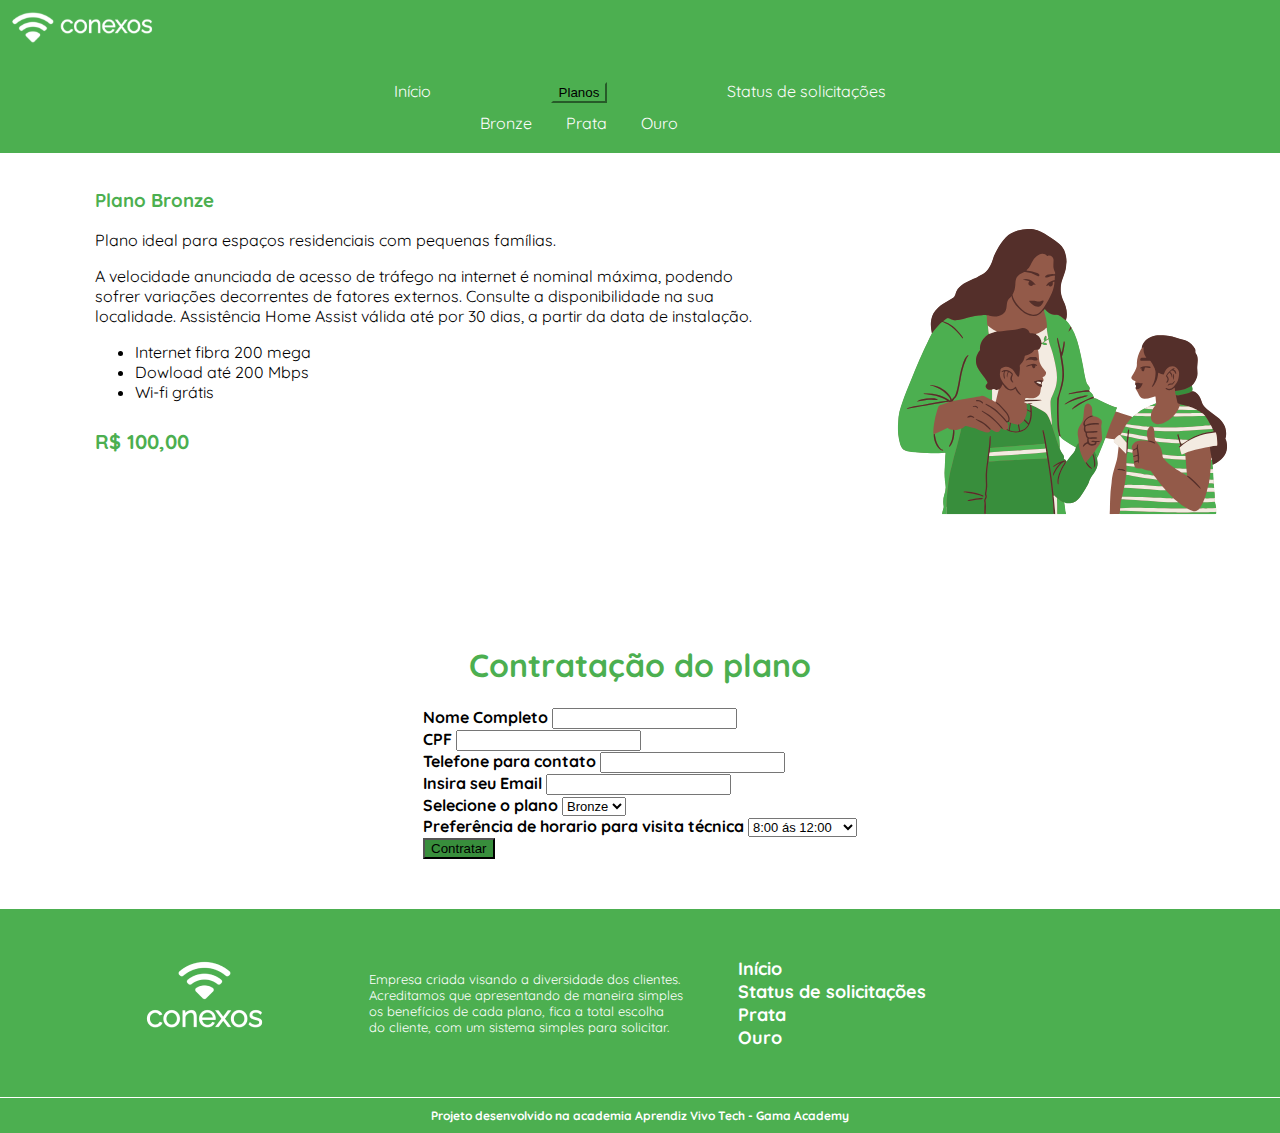
==== bronze.html @ d9182511 "planos finalizados" ====
<!DOCTYPE html>
<html lang="pt-br">

<head>
    <meta charset="UTF-8">
    <meta name="viewport" content="width=device-width, initial-scale=1.0">
    <link rel="shortcut icon" href="imagens/favicon.svg" type="image/x-icon">
    <title>Conexos</title>
    <link href="https://cdn.jsdelivr.net/npm/bootstrap@5.3.0/dist/css/bootstrap.min.css" rel="stylesheet"
        integrity="sha384-9ndCyUaIbzAi2FUVXJi0CjmCapSmO7SnpJef0486qhLnuZ2cdeRhO02iuK6FUUVM" crossorigin="anonymous">
    <link rel="stylesheet" href="css/estilo.css">
</head>

<body>

    <header>
        <div class="container">
            <div class="row">
                <div class="col d-flex justify-content-between align-content-center">
                    <a href="index.html" class="logo-link"><img src="imagens/logo-header.svg" alt="Logo Conexos" class="logo-header"></a>
                    <nav>
                        <ul class="menu">
                            <li> <a href="index.html">Início</a> </li>
                            <li>
                                <div class="dropdown">
                                    <button class="btn btn-success dropdown-toggle" type="button"
                                        data-bs-toggle="dropdown" aria-expanded="false">
                                        Planos
                                    </button>
                                    <ul class="dropdown-menu">
                                        <li><a class="dropdown-item" href="bronze.html">Bronze</a></li>
                                        <li><a class="dropdown-item" href="prata.html">Prata</a></li>
                                        <li><a class="dropdown-item" href="ouro.html">Ouro</a></li>
                                    </ul>
                                </div>
                            </li>
                            <li> <a href="status.html">Status de solicitações</a> </li>
                        </ul>

                </div>
                </nav>
            </div>
        </div>
        </div>
    </header>


<main>
    <div class="planos-main">
        <div class="info-planos">
            <h3 class="tittle my-5">Plano Bronze</h3>
            <p>Plano ideal para espaços residenciais com pequenas famílias.
            <p>A velocidade anunciada de acesso de tráfego na internet é nominal máxima, podendo sofrer variações
                decorrentes de fatores externos. Consulte a disponibilidade na sua localidade. Assistência Home Assist
                válida até por 30 dias, a partir da data de instalação.</p>
            <ul>
                <li>Internet fibra 200 mega</li>
                <li>Dowload até 200 Mbps</li>
                <li>Wi-fi grátis</li>
            </ul>
            <p class="valor">R$ 100,00</p>
        </div>
            <img src="./imagens/ilustra-1.svg" alt="dois homens simulando uma contratação"
            width="499px" height="405px">
    </div>
    <div class="form-container">

        <div class="card" style="width: 40rem;">
            <div class="card-body my-2">
                <form>
                    <h1 class="Titulo-form-plano">Contratação do plano</h1>
                    <div class="card-text">
                        <div class="col-5">
                            <div class="mb-3">
                                <label for="nome" class="form-label col-form-label-sm">Nome Completo</label>
                                <input type="nome" class="form-control" id="Nome">
                            </div>
                            <div class="mb-3">
                                <label for="cpf" class="form-label col-form-label-sm">CPF</label>
                                <input type="cpf" class="form-control" id="cpf">
                            </div>
                            <div class="mb-3">
                                <label for="Telefone" class="form-label col-form-label-sm">Telefone para contato</label>
                                <input type="telefone" class="form-control" id="telefone">
                            </div>
                            <div class="mb-3">
                                <label for="email" class="form-label col-form-label-sm">Insira seu Email</label>
                                <input type="email" class="form-control" id="email">
                            </div>
                            <div class="mb-3">
                                <label for="plano" class="form-label col-form-label-sm">Selecione o plano</label>
                                <select class="form-select">
                                    <option value="1">Bronze</option>
                                    <option value="2">Prata</option>
                                    <option value="3">Ouro</option>
                                </select>
                            </div>
                            <div class="mb-3">
                                <label for="plano" class="form-label col-form-label-sm">Preferência de horario para
                                    visita
                                    técnica</label>
                                <select class="form-select">
                                    <option value="1">8:00 ás 12:00</option>
                                    <option value="2">12:00 ás 16:00</option>
                                    <option value="3">16:00 ás 20:00</option>
                                </select>
                            </div>
                            <div class="mb-3">
                                <div class="d-grid gap">
                                    <button class="btn btn-primary" type="button">Contratar</button>
                                </div>
                            </div>
                        </div>
                    </div>
            </div>
            </form>
        </div>
    </div>
    </div>


</main>

    <footer>
        <div class="container">
            <div class="row">
                <a href="index.html" class="logo-header"><img src="imagens/conexos-logo-footer.png" alt="Logo Conexos"> </a>
                <!-- <a href="index.html" class="logo-link"><img src="imagens/logo-header.svg" alt="Logo Conexos" class="logo-header"></a> -->
            </div>
            <div class="col">
                <p>Empresa criada visando a diversidade dos clientes.<br>
                    Acreditamos que apresentando de maneira simples<br> os benefícios de cada plano, fica a total
                    escolha<br>do
                    cliente, com um sistema simples para solicitar.</p>
            </div>

            <div class="col">
                <ul>
                    <li><a href="index.html">Início</a></li>
                    <li><a href="status.html">Status de solicitações</a></li> 
                    <li><a href="prata.html">Prata</a></li>
                    <li><a href="ouro.html">Ouro</a></li>
                </ul>
            </div>

        </div>

        <div class="copyright">
            <p>Projeto desenvolvido na academia Aprendiz Vivo Tech - Gama Academy</p>
        </div>

    </footer>

    <script src="https://cdn.jsdelivr.net/npm/bootstrap@5.3.0/dist/js/bootstrap.bundle.min.js"
        integrity="sha384-geWF76RCwLtnZ8qwWowPQNguL3RmwHVBC9FhGdlKrxdiJJigb/j/68SIy3Te4Bkz"
        crossorigin="anonymous"></script>
</body>

</html>
---- css/estilo.css ----
@import url('https://fonts.googleapis.com/css2?family=Quicksand:wght@400;500;700&display=swap');

* {
    box-sizing: border-box;
    /* garante que o elemento ocupa no maximo o espaço definido no width */
}

/* HEADER */
body {
    margin: 0;
    padding: 0;
    font-family: 'Quicksand', sans-serif;
}

header {
    background-color: #4CAF50;
} 


.logo-link {
    display: flex;
    align-items: center;
}


header ul {
    margin: 20;
    list-style: none;
    padding: 0;
    text-align: center;
}


header ul li {
    display: inline-table;
   padding: 10px 15px;
}

header ul li a {
    text-decoration: none;
    color: #FDFDFD;
}   

button.btn-success {
    background-color: #4CAF50; 
    border-color: #4CAF50;
}
/* PLANOS */
main h2 {
    color: #4CAF50;
}

h5.card-title {
    color: #4CAF50;
}

p.card-text {
    text-align:start;
} 

main p.valor {
    text-align: center;
    font-size: 30px;
    color: #4CAF50;
    line-height: 39.57px;
    font-weight: bold;
}

.card-body a {
    background-color: #4CAF50;
    color: #FFF;
    font-size: 15px;
    font-weight: bold;
    padding: 6px 35px;
    text-decoration: none;
    border-radius: 50px;  
    text-align:center; 
} 
/* PÁGINA DOS PLANOS */  

.info-planos{
    padding: 0px 80px; 
    text-align: left;    
}

.info-planos h3 { 
    color: #4CAF50;  
}  

.info-planos p.valor {
    color: #4CAF50; 
    font-size: 20px; 
    text-align: left;
}

/*Status de solicitaçoes*/

.solicitaçao{
    padding: 30px 70px; 
    display: flex;
    justify-content: space-evenly;
}
.solicitaçao h2{
    color: #4CAF50;
}


.card-soli p{
    width: 100%;
    border: 1px solid #212121;
    border-radius: 7px;
    padding: 10px;
    margin: 5px 0;
}
.card-soli a{
    font-size: 16px;
    background-color: #4CAF50;
    color: #fff;
    font-family: 'Montserrat', sans-serif;
    font-weight: 500;
    border: 1px solid #4CAF50;
    padding: 5px 15px;
    border-radius: 30px;
    transition: 0.5s;
}
.card-soli a:hover{
    background-color: #388E3c;
    border-color: #388E3c;
    cursor: pointer;
}




/* FOOTER */
footer {
    background-color: #4CAF50;
    color: #fff;
    font-weight: 700;
    font-size: 18px;
}

footer .container {
    width: 1200px;
    max-width: 100%;
    margin: 0 auto;
    display: flex;
    justify-content: flex-start;
    align-items: center;
    padding: 30px 0;
}

footer p {
    margin: 0;
}

footer .col p {
    font-size: small;
    text-align: left;
    text-decoration: none;
    font-weight: lighter;
    padding: -50px -100px;
}

footer ul li a,
footer ul li button.btn-success {
    text-decoration: none;
    padding:10px 15px; 
    color:#FFF; 
} 

footer ul li {
    text-decoration: none;
    display:table-row;    
}

footer .row {
    margin: 0px 90px;
}

footer .copyright {
    text-align: center;
    border-top: 1.5px solid #fff;
    padding: 10px; 
    font-size: 12px;
} 
form .Titulo-form-plano {
    display: flex;
    justify-content: center;
    color: #4CAF50;
}

.form-container {
    margin: 50px;
    display: flex;
    justify-content: center;
}
.form-select {
    font-size: small;
}
.card-text{
    font-weight: bold;
    display: flex;
    justify-content: center;
}
.btn-primary {
    background-color: #388E3c;
 }
 .planos-main {
    display: flex;
    justify-content: space-between;
    margin: 15px;
 }
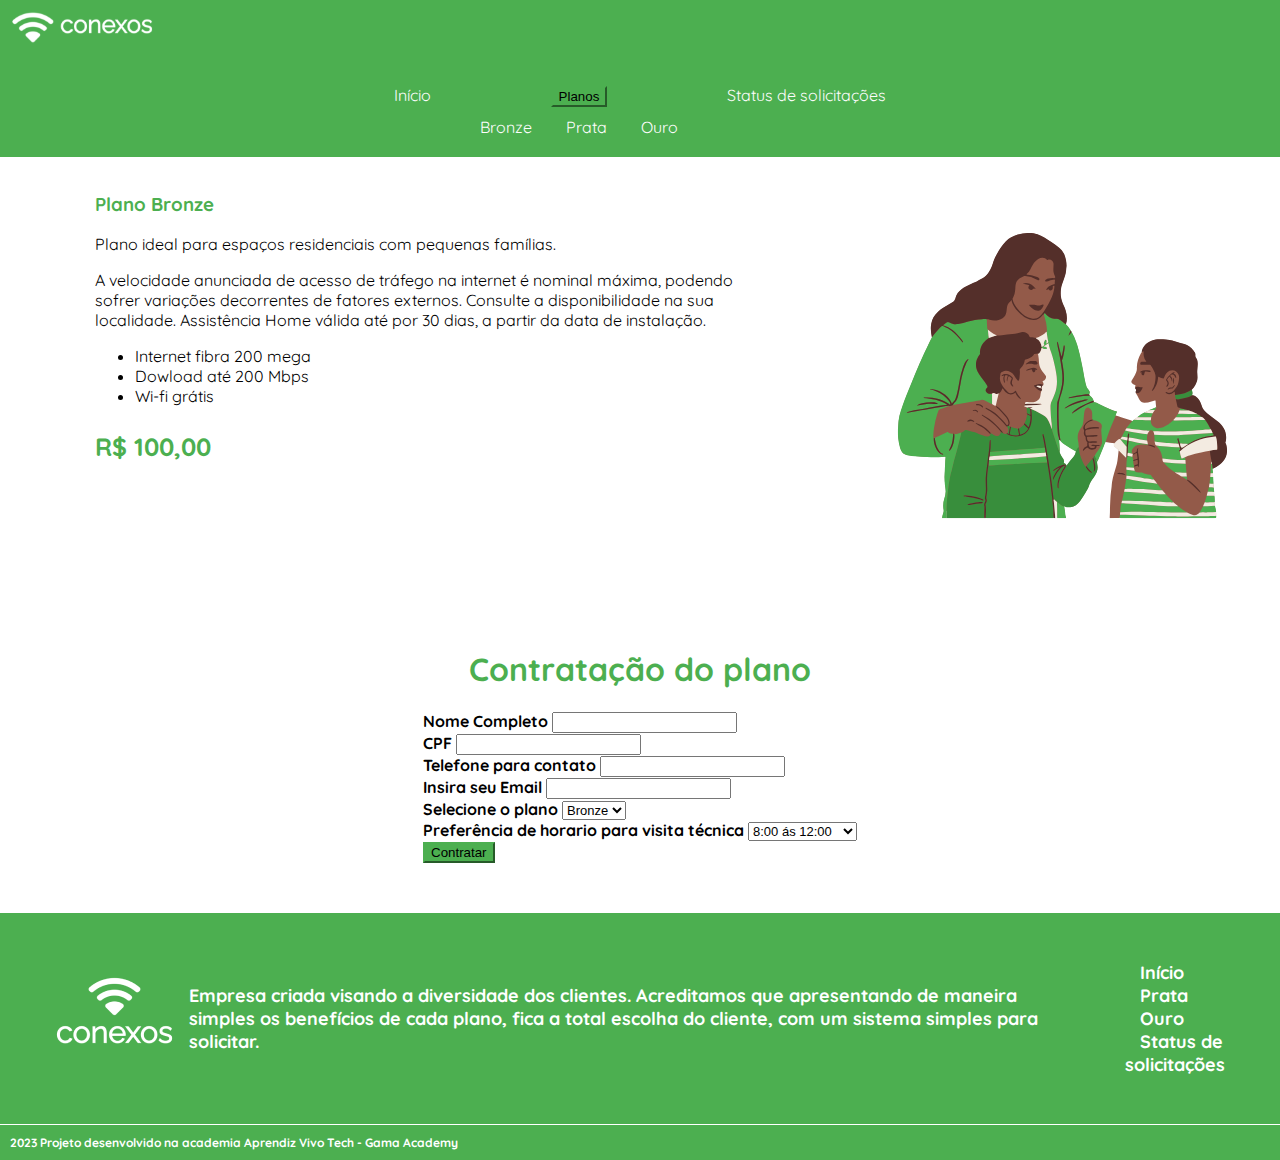
==== commit 2cc8fc14: "responsividade" ====
--- a/bronze.html
+++ b/bronze.html
@@ -4,7 +4,7 @@
 <head>
     <meta charset="UTF-8">
     <meta name="viewport" content="width=device-width, initial-scale=1.0">
-    <link rel="shortcut icon" href="imagens/favicon.svg" type="image/x-icon">
+    <link rel="shortcut icon" href="imagens/logos/favicon.svg" type="image/x-icon">
     <title>Conexos</title>
     <link href="https://cdn.jsdelivr.net/npm/bootstrap@5.3.0/dist/css/bootstrap.min.css" rel="stylesheet"
         integrity="sha384-9ndCyUaIbzAi2FUVXJi0CjmCapSmO7SnpJef0486qhLnuZ2cdeRhO02iuK6FUUVM" crossorigin="anonymous">
@@ -17,7 +17,8 @@
         <div class="container">
             <div class="row">
                 <div class="col d-flex justify-content-between align-content-center">
-                    <a href="index.html" class="logo-link"><img src="imagens/logo-header.svg" alt="Logo Conexos" class="logo-header"></a>
+                    <a href="index.html" class="logo-link"><img src="imagens/logos/logo-header.svg" alt="Logo Conexos"
+                            class="logo-header"></a>
                     <nav>
                         <ul class="menu">
                             <li> <a href="index.html">Início</a> </li>
@@ -45,111 +46,118 @@
     </header>
 
 
-<main>
-    <div class="planos-main">
-        <div class="info-planos">
-            <h3 class="tittle my-5">Plano Bronze</h3>
-            <p>Plano ideal para espaços residenciais com pequenas famílias.
-            <p>A velocidade anunciada de acesso de tráfego na internet é nominal máxima, podendo sofrer variações
-                decorrentes de fatores externos. Consulte a disponibilidade na sua localidade. Assistência Home Assist
-                válida até por 30 dias, a partir da data de instalação.</p>
-            <ul>
-                <li>Internet fibra 200 mega</li>
-                <li>Dowload até 200 Mbps</li>
-                <li>Wi-fi grátis</li>
-            </ul>
-            <p class="valor">R$ 100,00</p>
+    <main>
+
+        <!-- DESCRIÇÃO DOS PLANOS -->
+        <div class="planos-main">
+            <div class="info-planos">
+            <div class="row">
+                <h3 class="tittle my-5 col-12 col-md-12">Plano Bronze</h3>
+                <p>Plano ideal para espaços residenciais com pequenas
+                    famílias.</p>
+                <p>A velocidade anunciada de acesso de tráfego na internet é nominal máxima,
+                    podendo sofrer variações
+                    decorrentes de fatores externos. Consulte a disponibilidade na sua localidade. Assistência Home
+                    válida até por 30 dias, a partir da data de instalação.</p>
+                <ul>
+                    <li>Internet fibra 200 mega</li>
+                    <li>Dowload até 200 Mbps</li>
+                    <li>Wi-fi grátis</li>
+                </ul>
+                <p class="text-left">R$ 100,00</p>
+            </div>
         </div>
-            <img src="./imagens/ilustra-1.svg" alt="dois homens simulando uma contratação"
-            width="499px" height="405px">
-    </div>
-    <div class="form-container">
 
-        <div class="card" style="width: 40rem;">
-            <div class="card-body my-2">
-                <form>
-                    <h1 class="Titulo-form-plano">Contratação do plano</h1>
-                    <div class="card-text">
-                        <div class="col-5">
-                            <div class="mb-3">
-                                <label for="nome" class="form-label col-form-label-sm">Nome Completo</label>
-                                <input type="nome" class="form-control" id="Nome">
-                            </div>
-                            <div class="mb-3">
-                                <label for="cpf" class="form-label col-form-label-sm">CPF</label>
-                                <input type="cpf" class="form-control" id="cpf">
-                            </div>
-                            <div class="mb-3">
-                                <label for="Telefone" class="form-label col-form-label-sm">Telefone para contato</label>
-                                <input type="telefone" class="form-control" id="telefone">
-                            </div>
-                            <div class="mb-3">
-                                <label for="email" class="form-label col-form-label-sm">Insira seu Email</label>
-                                <input type="email" class="form-control" id="email">
-                            </div>
-                            <div class="mb-3">
-                                <label for="plano" class="form-label col-form-label-sm">Selecione o plano</label>
-                                <select class="form-select">
-                                    <option value="1">Bronze</option>
-                                    <option value="2">Prata</option>
-                                    <option value="3">Ouro</option>
-                                </select>
-                            </div>
-                            <div class="mb-3">
-                                <label for="plano" class="form-label col-form-label-sm">Preferência de horario para
-                                    visita
-                                    técnica</label>
-                                <select class="form-select">
-                                    <option value="1">8:00 ás 12:00</option>
-                                    <option value="2">12:00 ás 16:00</option>
-                                    <option value="3">16:00 ás 20:00</option>
-                                </select>
-                            </div>
-                            <div class="mb-3">
-                                <div class="d-grid gap">
-                                    <button class="btn btn-primary" type="button">Contratar</button>
+            <img class="img-fluid d-none d-md-none d-xl-block" src="./imagens/ilustra-planos/ilustra-1.svg"
+                alt="Mulher de verde tocando ombro de duas crianças usando roupas verdes fazendo joinha." width="499px"
+                height="405px">
+
+        </div>
+
+        <!-- Fomúlario Contratação -->
+        <div class="form-container">
+
+            <div class="card" style="width: 40rem;">
+                <div class="card-body my-2">
+                    <form>
+                        <h1 class="Titulo-form-plano my-2">Contratação do plano</h1>
+                        <div class="card-text">
+                            <div class="col-5">
+                                <div class="mb-3">
+                                    <label for="nome" class="form-label col-form-label-sm my-3">Nome Completo</label>
+                                    <input type="nome" class="form-control" id="Nome">
+                                </div>
+                                <div class="mb-3">
+                                    <label for="cpf" class="form-label col-form-label-sm">CPF</label>
+                                    <input type="cpf" class="form-control" id="cpf">
+                                </div>
+                                <div class="mb-3">
+                                    <label for="Telefone" class="form-label col-form-label-sm">Telefone para
+                                        contato</label>
+                                    <input type="telefone" class="form-control" id="telefone">
+                                </div>
+                                <div class="mb-3">
+                                    <label for="email" class="form-label col-form-label-sm">Insira seu Email</label>
+                                    <input type="email" class="form-control" id="email">
+                                </div>
+                                <div class="mb-3">
+                                    <label for="plano" class="form-label col-form-label-sm">Selecione o plano</label>
+                                    <select class="form-select">
+                                        <option value="1">Bronze</option>
+                                        <option value="2">Prata</option>
+                                        <option value="3">Ouro</option>
+                                    </select>
+                                </div>
+                                <div class="mb-3">
+                                    <label for="plano" class="form-label col-form-label-sm">Preferência de horario para
+                                        visita
+                                        técnica</label>
+                                    <select class="form-select">
+                                        <option value="1">8:00 ás 12:00</option>
+                                        <option value="2">12:00 ás 16:00</option>
+                                        <option value="3">16:00 ás 20:00</option>
+                                    </select>
+                                </div>
+                                <div class="mb-3">
+                                    <div class="d-grid gap">
+                                        <button class="btn btn-success border-0" type="button">Contratar</button>
+                                    </div>
                                 </div>
                             </div>
                         </div>
-                    </div>
+                </div>
+                </form>
             </div>
-            </form>
+        </div>
+        </div>
+
+    </main>
+
+    <footer class="text-left">
+        <section class="container p-4 pb-2 mb-4 d-flex justify-content-around">
+          <a class="btn" href="index.html"><img class="d-none d-md-block d-xl-block" src="imagens/logos/conexos-logo-footer.png"
+            alt="Logo Conexos"></a>
+
+            <p class="fs-small fw-lighter text-justify">Empresa criada visando a diversidade dos clientes.
+                Acreditamos que apresentando de maneira simples os benefícios de cada plano, fica a total
+                escolha do cliente, com um sistema simples para solicitar.</p>
+         
+                <ul class="text-left">
+            <li><a href="index.html">Início</a></li>
+            <li><a href="prata.html">Prata</a></li>
+            <li><a href="ouro.html">Ouro</a></li>
+            <li><a href="status.html">Status de solicitações</a></li>
+        </ul>
+        </section>
+
+        <div class="copyright">
+        <div class="p-3 text-center fs-small fw-lighter">
+            2023 <i class="bi bi-c-circle"></i> Projeto desenvolvido na academia Aprendiz Vivo Tech - Gama Academy
         </div>
     </div>
-    </div>
-
-
-</main>
-
-    <footer>
-        <div class="container">
-            <div class="row">
-                <a href="index.html" class="logo-header"><img src="imagens/conexos-logo-footer.png" alt="Logo Conexos"> </a>
-                <!-- <a href="index.html" class="logo-link"><img src="imagens/logo-header.svg" alt="Logo Conexos" class="logo-header"></a> -->
-            </div>
-            <div class="col">
-                <p>Empresa criada visando a diversidade dos clientes.<br>
-                    Acreditamos que apresentando de maneira simples<br> os benefícios de cada plano, fica a total
-                    escolha<br>do
-                    cliente, com um sistema simples para solicitar.</p>
-            </div>
-
-            <div class="col">
-                <ul>
-                    <li><a href="index.html">Início</a></li>
-                    <li><a href="status.html">Status de solicitações</a></li> 
-                    <li><a href="prata.html">Prata</a></li>
-                    <li><a href="ouro.html">Ouro</a></li>
-                </ul>
-            </div>
-
-        </div>
-
-        <div class="copyright">
-            <p>Projeto desenvolvido na academia Aprendiz Vivo Tech - Gama Academy</p>
-        </div>
 
     </footer>
+
 
     <script src="https://cdn.jsdelivr.net/npm/bootstrap@5.3.0/dist/js/bootstrap.bundle.min.js"
         integrity="sha384-geWF76RCwLtnZ8qwWowPQNguL3RmwHVBC9FhGdlKrxdiJJigb/j/68SIy3Te4Bkz"
--- a/css/estilo.css
+++ b/css/estilo.css
@@ -14,14 +14,7 @@
 
 header {
     background-color: #4CAF50;
-} 
-
-
-.logo-link {
-    display: flex;
-    align-items: center;
-}
-
+}
 
 header ul {
     margin: 20;
@@ -30,22 +23,23 @@
     text-align: center;
 }
 
-
 header ul li {
     display: inline-table;
-   padding: 10px 15px;
+    padding: 10px 15px;
 }
 
 header ul li a {
     text-decoration: none;
     color: #FDFDFD;
-}   
+}
 
 button.btn-success {
-    background-color: #4CAF50; 
+    background-color: #4CAF50;
     border-color: #4CAF50;
-}
-/* PLANOS */
+} 
+
+/* PLANOS */ 
+
 main h2 {
     color: #4CAF50;
 }
@@ -55,8 +49,8 @@
 }
 
 p.card-text {
-    text-align:start;
-} 
+    text-align: start;
+}
 
 main p.valor {
     text-align: center;
@@ -70,49 +64,104 @@
     background-color: #4CAF50;
     color: #FFF;
     font-size: 15px;
+    padding: 6px 35px;
+    text-decoration: none;
+    border-radius: 50px;
+    text-align: center;
+}
+
+/* STATUS SOLICITAÇÃO */
+.solicitacao-1 {
+    padding: 100px 0;
+}
+
+.solicitacao-1 h2{
+text-align: right;
+font-size: 42px;
+padding: 0 0 30px;
+color: #4CAF50;
+font-weight: bold; 
+}
+
+.visita {
+text-align: right;
+width: 100%;
+font-size: 23px;
+}
+
+.button a{
+    text-align: right ;
+    border-radius: 50px;
+    background-color: #4CAF50;
+    padding: 6px 35px;
+}
+/* PÁGINA DOS PLANOS */
+
+.info-planos {
+    padding: 0px 80px;
+}
+
+.info-planos h3 {
+    color: #4CAF50;
+}
+
+p.text-left {
+    color: #4CAF50;
+    font-size: 25px;
+    text-align: left;
+    font-weight: bold; 
+}
+
+form .Titulo-form-plano {
+    display: flex;
+    justify-content: center;
+    color: #4CAF50;
+}
+
+.form-container {
+    margin: 50px;
+    display: flex;
+    justify-content: center;
+}
+.form-select {
+    font-size: small;
+}
+.card-text{
     font-weight: bold;
-    padding: 6px 35px;
-    text-decoration: none;
-    border-radius: 50px;  
-    text-align:center; 
-} 
-/* PÁGINA DOS PLANOS */  
-
-.info-planos{
-    padding: 0px 80px; 
-    text-align: left;    
-}
-
-.info-planos h3 { 
-    color: #4CAF50;  
-}  
-
-.info-planos p.valor {
-    color: #4CAF50; 
-    font-size: 20px; 
-    text-align: left;
-}
+    display: flex;
+    justify-content: center;
+}
+.btn-primary {
+    background-color: #388E3c;
+ }
+ .planos-main {
+    display: flex;
+    justify-content: space-between;
+    margin: 15px;
+ }
 
 /*Status de solicitaçoes*/
 
-.solicitaçao{
-    padding: 30px 70px; 
+.solicitaçao {
+    padding: 30px 70px;
     display: flex;
     justify-content: space-evenly;
 }
-.solicitaçao h2{
-    color: #4CAF50;
-}
-
-
-.card-soli p{
+
+.solicitaçao h2 {
+    color: #4CAF50;
+}
+
+
+.card-soli p {
     width: 100%;
     border: 1px solid #212121;
     border-radius: 7px;
     padding: 10px;
     margin: 5px 0;
 }
-.card-soli a{
+
+.card-soli a {
     font-size: 16px;
     background-color: #4CAF50;
     color: #fff;
@@ -123,13 +172,12 @@
     border-radius: 30px;
     transition: 0.5s;
 }
-.card-soli a:hover{
+
+.card-soli a:hover {
     background-color: #388E3c;
     border-color: #388E3c;
     cursor: pointer;
 }
-
-
 
 
 /* FOOTER */
@@ -165,13 +213,13 @@
 footer ul li a,
 footer ul li button.btn-success {
     text-decoration: none;
-    padding:10px 15px; 
-    color:#FFF; 
-} 
+    padding: 10px 15px;
+    color: #FFF;
+}
 
 footer ul li {
     text-decoration: none;
-    display:table-row;    
+    display: table-row;
 }
 
 footer .row {
@@ -181,33 +229,7 @@
 footer .copyright {
     text-align: center;
     border-top: 1.5px solid #fff;
-    padding: 10px; 
-    font-size: 12px;
-} 
-form .Titulo-form-plano {
-    display: flex;
-    justify-content: center;
-    color: #4CAF50;
-}
-
-.form-container {
-    margin: 50px;
-    display: flex;
-    justify-content: center;
-}
-.form-select {
-    font-size: small;
-}
-.card-text{
-    font-weight: bold;
-    display: flex;
-    justify-content: center;
-}
-.btn-primary {
-    background-color: #388E3c;
- }
- .planos-main {
-    display: flex;
-    justify-content: space-between;
-    margin: 15px;
- }
+    padding: 10px;
+    font-size: 12px; 
+    text-align: justify;
+}   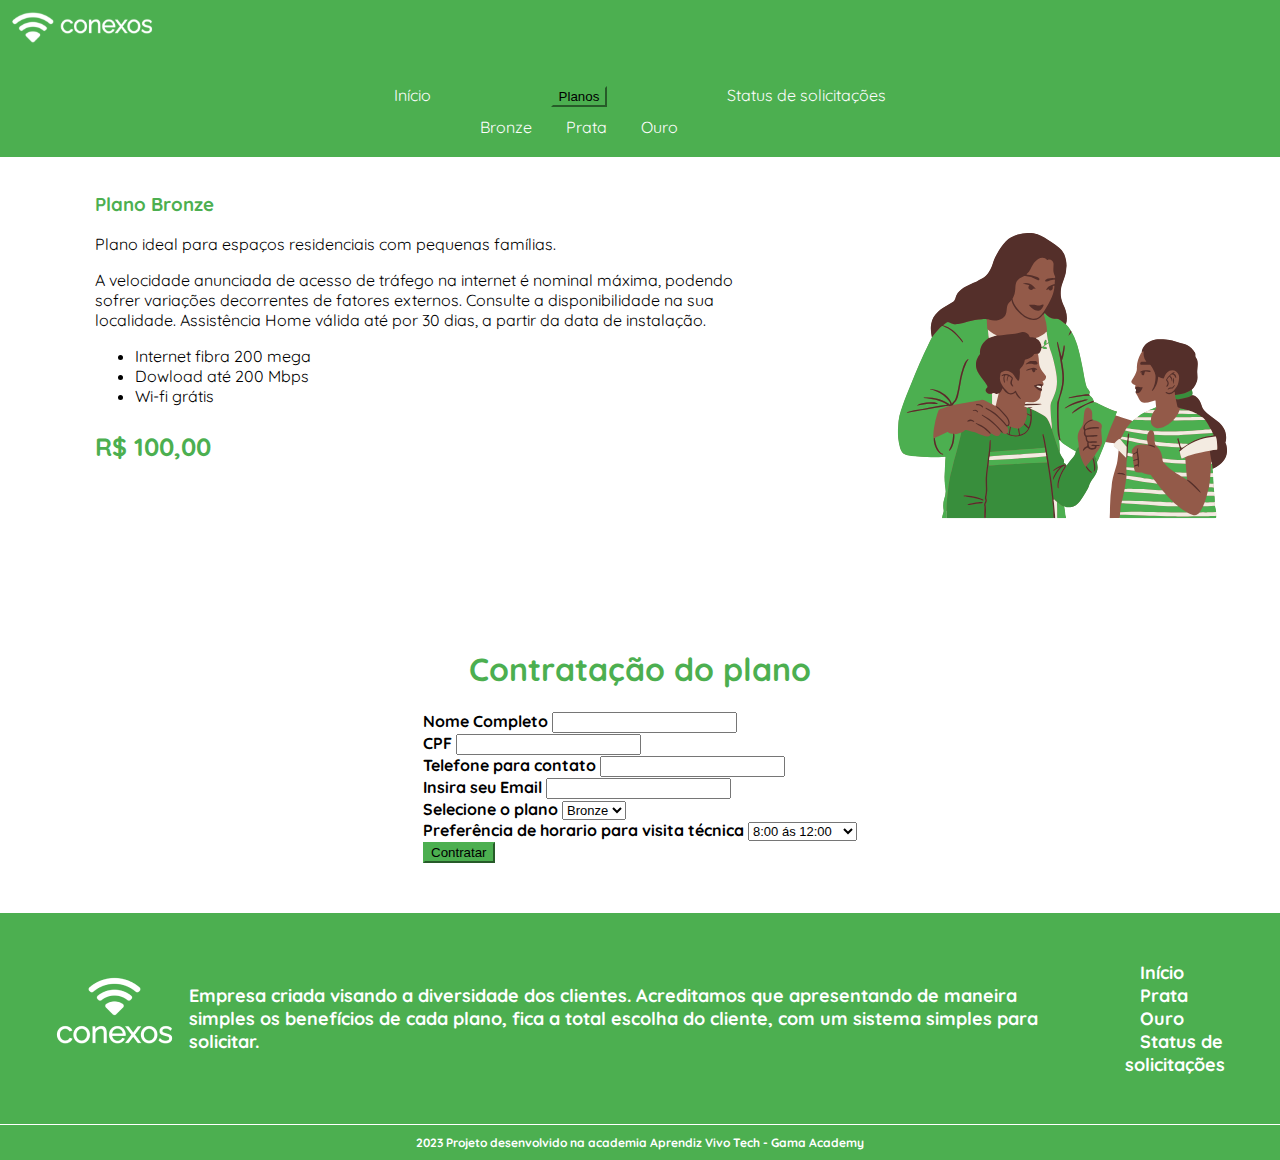
==== commit 74afd0df: "Merge branch 'main' of https://github.com/bubsvil/projeto-integrador-conexos-3" ====
--- a/bronze.html
+++ b/bronze.html
@@ -131,7 +131,7 @@
         </div>
         </div>
 
-    </main>
+</main>
 
     <footer class="text-left">
         <section class="container p-4 pb-2 mb-4 d-flex justify-content-around">
--- a/css/estilo.css
+++ b/css/estilo.css
@@ -14,7 +14,7 @@
 
 header {
     background-color: #4CAF50;
-}
+} 
 
 header ul {
     margin: 20;
@@ -23,9 +23,10 @@
     text-align: center;
 }
 
+
 header ul li {
     display: inline-table;
-    padding: 10px 15px;
+    padding: 10px 15px; 
 }
 
 header ul li a {
@@ -180,6 +181,8 @@
 }
 
 
+
+
 /* FOOTER */
 footer {
     background-color: #4CAF50;
@@ -229,7 +232,25 @@
 footer .copyright {
     text-align: center;
     border-top: 1.5px solid #fff;
-    padding: 10px;
-    font-size: 12px; 
-    text-align: justify;
-}   +    padding: 10px; 
+    font-size: 12px;
+} 
+form .Titulo-form-plano {
+    display: flex;
+    justify-content: center;
+    color: #4CAF50;
+}
+
+.form-container {
+    margin: 50px;
+    display: flex;
+    justify-content: center;
+}
+.form-select {
+    font-size: small;
+}
+.card-text{
+    font-weight: bold;
+    display: flex;
+    justify-content: center;
+}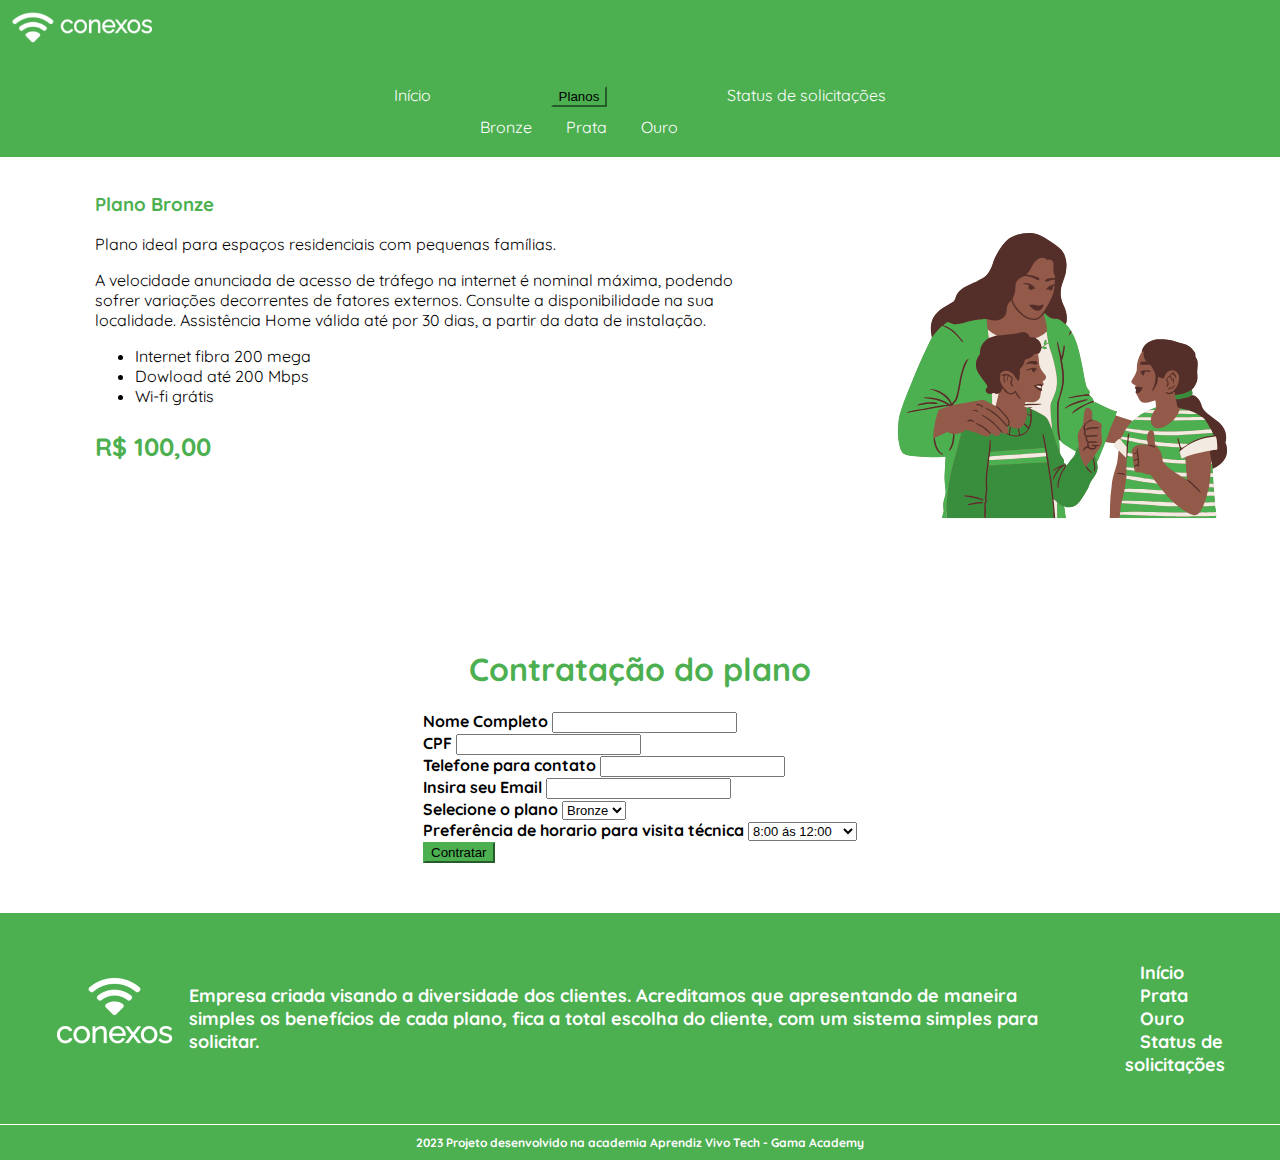
==== commit 411a6908: "Imagens banner para webp" ====
--- a/bronze.html
+++ b/bronze.html
@@ -9,6 +9,8 @@
     <link href="https://cdn.jsdelivr.net/npm/bootstrap@5.3.0/dist/css/bootstrap.min.css" rel="stylesheet"
         integrity="sha384-9ndCyUaIbzAi2FUVXJi0CjmCapSmO7SnpJef0486qhLnuZ2cdeRhO02iuK6FUUVM" crossorigin="anonymous">
     <link rel="stylesheet" href="css/estilo.css">
+    <meta name="description"
+        content="Conexos tem as melhores ofertas de internet fibra para sua família ou empresa, entre em nosso site e saiba mais sobre nossos planos!">
 </head>
 
 <body>
@@ -51,22 +53,22 @@
         <!-- DESCRIÇÃO DOS PLANOS -->
         <div class="planos-main">
             <div class="info-planos">
-            <div class="row">
-                <h3 class="tittle my-5 col-12 col-md-12">Plano Bronze</h3>
-                <p>Plano ideal para espaços residenciais com pequenas
-                    famílias.</p>
-                <p>A velocidade anunciada de acesso de tráfego na internet é nominal máxima,
-                    podendo sofrer variações
-                    decorrentes de fatores externos. Consulte a disponibilidade na sua localidade. Assistência Home
-                    válida até por 30 dias, a partir da data de instalação.</p>
-                <ul>
-                    <li>Internet fibra 200 mega</li>
-                    <li>Dowload até 200 Mbps</li>
-                    <li>Wi-fi grátis</li>
-                </ul>
-                <p class="text-left">R$ 100,00</p>
+                <div class="row">
+                    <h3 class="tittle my-5 col-12 col-md-12">Plano Bronze</h3>
+                    <p>Plano ideal para espaços residenciais com pequenas
+                        famílias.</p>
+                    <p>A velocidade anunciada de acesso de tráfego na internet é nominal máxima,
+                        podendo sofrer variações
+                        decorrentes de fatores externos. Consulte a disponibilidade na sua localidade. Assistência Home
+                        válida até por 30 dias, a partir da data de instalação.</p>
+                    <ul>
+                        <li>Internet fibra 200 mega</li>
+                        <li>Dowload até 200 Mbps</li>
+                        <li>Wi-fi grátis</li>
+                    </ul>
+                    <p class="text-left">R$ 100,00</p>
+                </div>
             </div>
-        </div>
 
             <img class="img-fluid d-none d-md-none d-xl-block" src="./imagens/ilustra-planos/ilustra-1.svg"
                 alt="Mulher de verde tocando ombro de duas crianças usando roupas verdes fazendo joinha." width="499px"
@@ -131,30 +133,30 @@
         </div>
         </div>
 
-</main>
+    </main>
 
     <footer class="text-left">
         <section class="container p-4 pb-2 mb-4 d-flex justify-content-around">
-          <a class="btn" href="index.html"><img class="d-none d-md-block d-xl-block" src="imagens/logos/conexos-logo-footer.png"
-            alt="Logo Conexos"></a>
+            <a class="btn" href="index.html"><img class="d-none d-md-block d-xl-block"
+                    src="imagens/logos/conexos-logo-footer.png" alt="Logo Conexos"></a>
 
             <p class="fs-small fw-lighter text-justify">Empresa criada visando a diversidade dos clientes.
                 Acreditamos que apresentando de maneira simples os benefícios de cada plano, fica a total
                 escolha do cliente, com um sistema simples para solicitar.</p>
-         
-                <ul class="text-left">
-            <li><a href="index.html">Início</a></li>
-            <li><a href="prata.html">Prata</a></li>
-            <li><a href="ouro.html">Ouro</a></li>
-            <li><a href="status.html">Status de solicitações</a></li>
-        </ul>
+
+            <ul class="text-left">
+                <li><a href="index.html">Início</a></li>
+                <li><a href="prata.html">Prata</a></li>
+                <li><a href="ouro.html">Ouro</a></li>
+                <li><a href="status.html">Status de solicitações</a></li>
+            </ul>
         </section>
 
         <div class="copyright">
-        <div class="p-3 text-center fs-small fw-lighter">
-            2023 <i class="bi bi-c-circle"></i> Projeto desenvolvido na academia Aprendiz Vivo Tech - Gama Academy
+            <div class="p-3 text-center fs-small fw-lighter">
+                2023 <i class="bi bi-c-circle"></i> Projeto desenvolvido na academia Aprendiz Vivo Tech - Gama Academy
+            </div>
         </div>
-    </div>
 
     </footer>
 
--- a/css/estilo.css
+++ b/css/estilo.css
@@ -31,13 +31,13 @@
 
 header ul li a {
     text-decoration: none;
-    color: #FDFDFD;
-}
+    color: #fff;  
+} 
 
 button.btn-success {
     background-color: #4CAF50;
     border-color: #4CAF50;
-} 
+}  
 
 /* PLANOS */ 
 
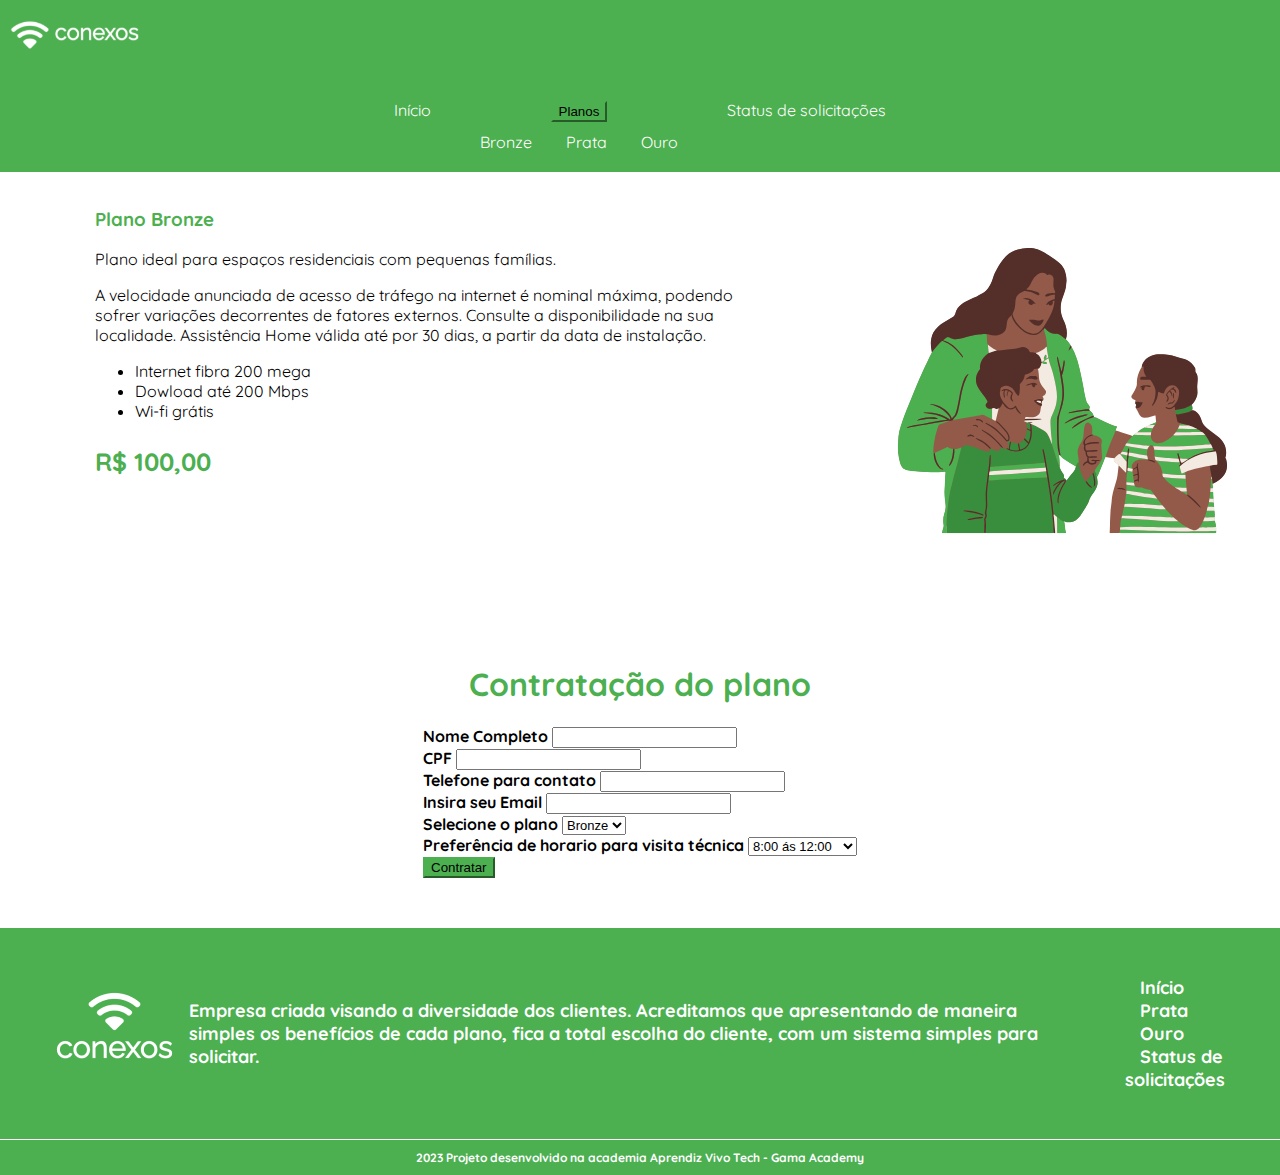
==== commit 403d9859: "width e height nas imagens" ====
--- a/bronze.html
+++ b/bronze.html
@@ -19,7 +19,8 @@
         <div class="container">
             <div class="row">
                 <div class="col d-flex justify-content-between align-content-center">
-                    <a href="index.html" class="logo-link"><img src="imagens/logos/logo-header.svg" alt="Logo Conexos"
+                    <a href="index.html" class="logo-link"><img src="imagens/logos/logo-header.svg" width="150"
+                        height="70" alt="Logo Conexos"
                             class="logo-header"></a>
                     <nav>
                         <ul class="menu">
@@ -138,7 +139,7 @@
     <footer class="text-left">
         <section class="container p-4 pb-2 mb-4 d-flex justify-content-around">
             <a class="btn" href="index.html"><img class="d-none d-md-block d-xl-block"
-                    src="imagens/logos/conexos-logo-footer.png" alt="Logo Conexos"></a>
+                    src="imagens/logos/conexos-logo-footer.png" width="149" height="108" alt="Logo Conexos"></a>
 
             <p class="fs-small fw-lighter text-justify">Empresa criada visando a diversidade dos clientes.
                 Acreditamos que apresentando de maneira simples os benefícios de cada plano, fica a total
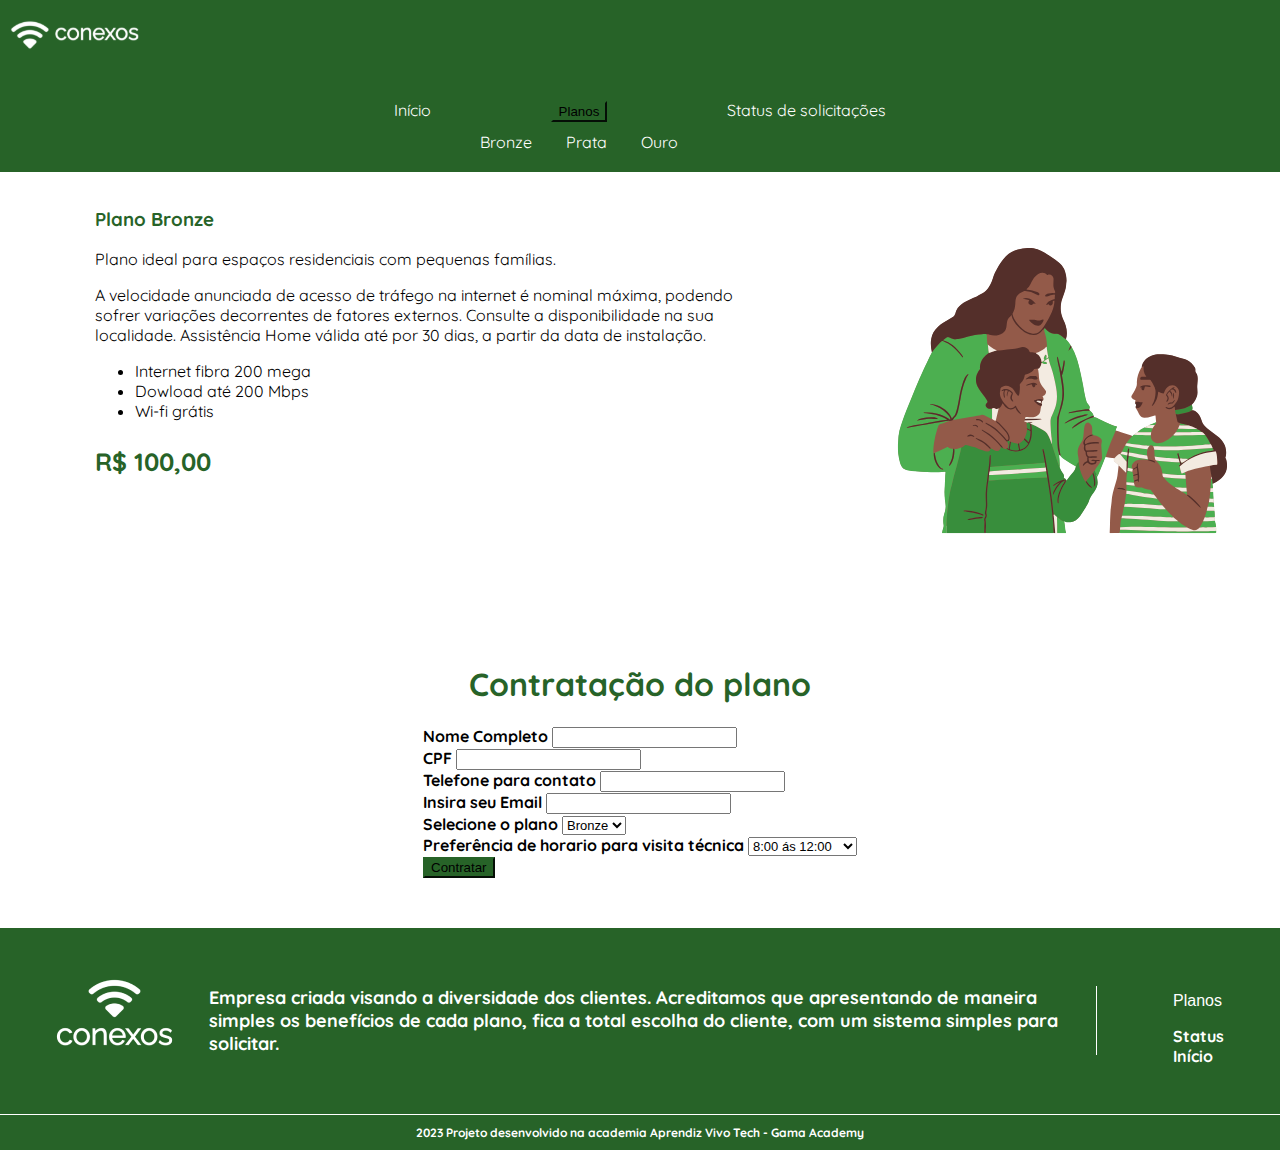
==== commit d2b34627: "Mudança de cor para acessibilidade e footer" ====
--- a/bronze.html
+++ b/bronze.html
@@ -83,7 +83,7 @@
             <div class="card" style="width: 40rem;">
                 <div class="card-body my-2">
                     <form>
-                        <h1 class="Titulo-form-plano my-2">Contratação do plano</h1>
+                        <h1 class="Titulo-form-plano my-2" style="color: #276328">Contratação do plano</h1>
                         <div class="card-text">
                             <div class="col-5">
                                 <div class="mb-3">
@@ -136,21 +136,30 @@
 
     </main>
 
+    
     <footer class="text-left">
         <section class="container p-4 pb-2 mb-4 d-flex justify-content-around">
             <a class="btn" href="index.html"><img class="d-none d-md-block d-xl-block"
                     src="imagens/logos/conexos-logo-footer.png" width="149" height="108" alt="Logo Conexos"></a>
 
-            <p class="fs-small fw-lighter text-justify">Empresa criada visando a diversidade dos clientes.
+            <p class="fs-small fw-lighter text-justify p-2">Empresa criada visando a diversidade dos clientes.
                 Acreditamos que apresentando de maneira simples os benefícios de cada plano, fica a total
                 escolha do cliente, com um sistema simples para solicitar.</p>
 
-            <ul class="text-left">
-                <li><a href="index.html">Início</a></li>
-                <li><a href="prata.html">Prata</a></li>
-                <li><a href="ouro.html">Ouro</a></li>
-                <li><a href="status.html">Status de solicitações</a></li>
-            </ul>
+                <ul class="fw-bold p-0"> 
+                <li> 
+                    <div class="dropup">
+                    <button class="dropbtn fw-bold">Planos</button>
+                    <div class="dropup-content">
+                        <a href="bronze.html">Bronze</a>
+                        <a href="prata.html">Prata</a>
+                        <a href="ouro.html">Ouro</a>
+                    </div>
+                  </div> 
+                </li>
+                  <li><a href="status.html">Status</a></li> 
+                  <li><a href="index.html">Início</a></li>
+                </ul>
         </section>
 
         <div class="copyright">
@@ -161,7 +170,6 @@
 
     </footer>
 
-
     <script src="https://cdn.jsdelivr.net/npm/bootstrap@5.3.0/dist/js/bootstrap.bundle.min.js"
         integrity="sha384-geWF76RCwLtnZ8qwWowPQNguL3RmwHVBC9FhGdlKrxdiJJigb/j/68SIy3Te4Bkz"
         crossorigin="anonymous"></script>
--- a/css/estilo.css
+++ b/css/estilo.css
@@ -13,8 +13,8 @@
 }
 
 header {
-    background-color: #4CAF50;
-} 
+    background-color: #276328;
+}
 
 header ul {
     margin: 20;
@@ -26,27 +26,29 @@
 
 header ul li {
     display: inline-table;
-    padding: 10px 15px; 
+    padding: 10px 15px;
 }
 
 header ul li a {
     text-decoration: none;
-    color: #fff;  
-} 
+    color: #FFF;
+}
 
 button.btn-success {
-    background-color: #4CAF50;
-    border-color: #4CAF50;
-}  
-
-/* PLANOS */ 
+    background-color: #276328;
+    border-color: #276328;
+}
+
+
+/* PLANOS */
 
 main h2 {
-    color: #4CAF50;
+    color: #276328;
+    font-weight: bold;
 }
 
 h5.card-title {
-    color: #4CAF50;
+    color: #276328;
 }
 
 p.card-text {
@@ -56,19 +58,20 @@
 main p.valor {
     text-align: center;
     font-size: 30px;
-    color: #4CAF50;
+    color: #276328;
     line-height: 39.57px;
     font-weight: bold;
 }
 
 .card-body a {
-    background-color: #4CAF50;
-    color: #FFF;
+    background-color: #276328;
     font-size: 15px;
     padding: 6px 35px;
     text-decoration: none;
     border-radius: 50px;
     text-align: center;
+    color: #fff;
+    font-weight: 500;
 }
 
 /* STATUS SOLICITAÇÃO */
@@ -76,26 +79,29 @@
     padding: 100px 0;
 }
 
-.solicitacao-1 h2{
-text-align: right;
-font-size: 42px;
-padding: 0 0 30px;
-color: #4CAF50;
-font-weight: bold; 
+.solicitacao-1 h2 {
+    text-align: right;
+    font-size: 42px;
+    padding: 0 0 30px;
+    color: #276328;
 }
 
 .visita {
-text-align: right;
-width: 100%;
-font-size: 23px;
-}
-
-.button a{
-    text-align: right ;
+    text-align: right;
+    width: 100%;
+    font-size: 23px;
+}
+
+.button a {
+    text-align: right;
     border-radius: 50px;
-    background-color: #4CAF50;
+    background-color: #276328;
     padding: 6px 35px;
-}
+    font-size: 15px;
+    color: #fff;
+    font-weight: 500;
+}
+
 /* PÁGINA DOS PLANOS */
 
 .info-planos {
@@ -103,20 +109,20 @@
 }
 
 .info-planos h3 {
-    color: #4CAF50;
+    color: #276328; 
 }
 
 p.text-left {
-    color: #4CAF50;
+    color: #276328;
     font-size: 25px;
     text-align: left;
-    font-weight: bold; 
-}
-
-form .Titulo-form-plano {
-    display: flex;
-    justify-content: center;
-    color: #4CAF50;
+    font-weight: bold;
+}
+
+form h1 {
+    display: flex;
+    justify-content: center;
+    color: #276328;
 }
 
 .form-container {
@@ -124,22 +130,26 @@
     display: flex;
     justify-content: center;
 }
+
 .form-select {
     font-size: small;
 }
-.card-text{
-    font-weight: bold;
-    display: flex;
-    justify-content: center;
-}
+
+.card-text {
+    font-weight: bold;
+    display: flex;
+    justify-content: center;
+}
+
 .btn-primary {
-    background-color: #388E3c;
- }
- .planos-main {
+    background-color: #276328;
+}
+
+.planos-main {
     display: flex;
     justify-content: space-between;
     margin: 15px;
- }
+}
 
 /*Status de solicitaçoes*/
 
@@ -150,7 +160,7 @@
 }
 
 .solicitaçao h2 {
-    color: #4CAF50;
+    color: #276328;
 }
 
 
@@ -160,32 +170,25 @@
     border-radius: 7px;
     padding: 10px;
     margin: 5px 0;
+    gap: 80px;
 }
 
 .card-soli a {
     font-size: 16px;
-    background-color: #4CAF50;
+    background-color: #276328;
     color: #fff;
     font-family: 'Montserrat', sans-serif;
     font-weight: 500;
-    border: 1px solid #4CAF50;
+    border: 1px solid #276328;
     padding: 5px 15px;
     border-radius: 30px;
     transition: 0.5s;
 }
 
-.card-soli a:hover {
-    background-color: #388E3c;
-    border-color: #388E3c;
-    cursor: pointer;
-}
-
-
-
-
 /* FOOTER */
+
 footer {
-    background-color: #4CAF50;
+    background-color: #276328;
     color: #fff;
     font-weight: 700;
     font-size: 18px;
@@ -201,8 +204,65 @@
     padding: 30px 0;
 }
 
+.dropbtn {
+    background-color: #276328;
+    color: white;
+    padding: 16px;
+    font-size: 16px;
+    border: none;
+    overflow: auto;
+}
+
+.dropup {
+    position: relative;
+    display: inline-block;
+}
+
+.dropup-content {
+    display: none;
+    position: absolute;
+    bottom: 50px;
+    background-color: #f1f1f1;
+    min-width: auto;
+    box-shadow: 0px 8px 16px 0px rgba(0, 0, 0, 0.2);
+    z-index: 1;
+    border-radius: 10px;
+}
+
+.dropup-content a {
+    color: black;
+    padding: 12px 16px;
+    text-decoration: none;
+    display: block;
+    text-align: center;
+}
+
+.dropup-content a:hover {
+    background-color: #fff
+}
+
+.dropup:hover .dropup-content {
+    display: block;
+}
+
+
+footer ul li a,
+footer ul li button {
+    text-decoration: none;
+    padding: 16px;
+    color: #FFF; 
+}
+
+footer ul li {
+    text-decoration: none;
+    display: table-row;  
+    font-size: 16px; 
+    gap: 10px;
+}
+
 footer p {
-    margin: 0;
+    margin: 20px; 
+    border-right: 1.5px solid #fff;
 }
 
 footer .col p {
@@ -210,19 +270,7 @@
     text-align: left;
     text-decoration: none;
     font-weight: lighter;
-    padding: -50px -100px;
-}
-
-footer ul li a,
-footer ul li button.btn-success {
-    text-decoration: none;
-    padding: 10px 15px;
-    color: #FFF;
-}
-
-footer ul li {
-    text-decoration: none;
-    display: table-row;
+    padding: -50px -100px; 
 }
 
 footer .row {
@@ -232,9 +280,10 @@
 footer .copyright {
     text-align: center;
     border-top: 1.5px solid #fff;
-    padding: 10px; 
+    padding: 10px;
     font-size: 12px;
-} 
+}
+
 form .Titulo-form-plano {
     display: flex;
     justify-content: center;
@@ -246,10 +295,12 @@
     display: flex;
     justify-content: center;
 }
+
 .form-select {
     font-size: small;
 }
-.card-text{
+
+.card-text {
     font-weight: bold;
     display: flex;
     justify-content: center;
